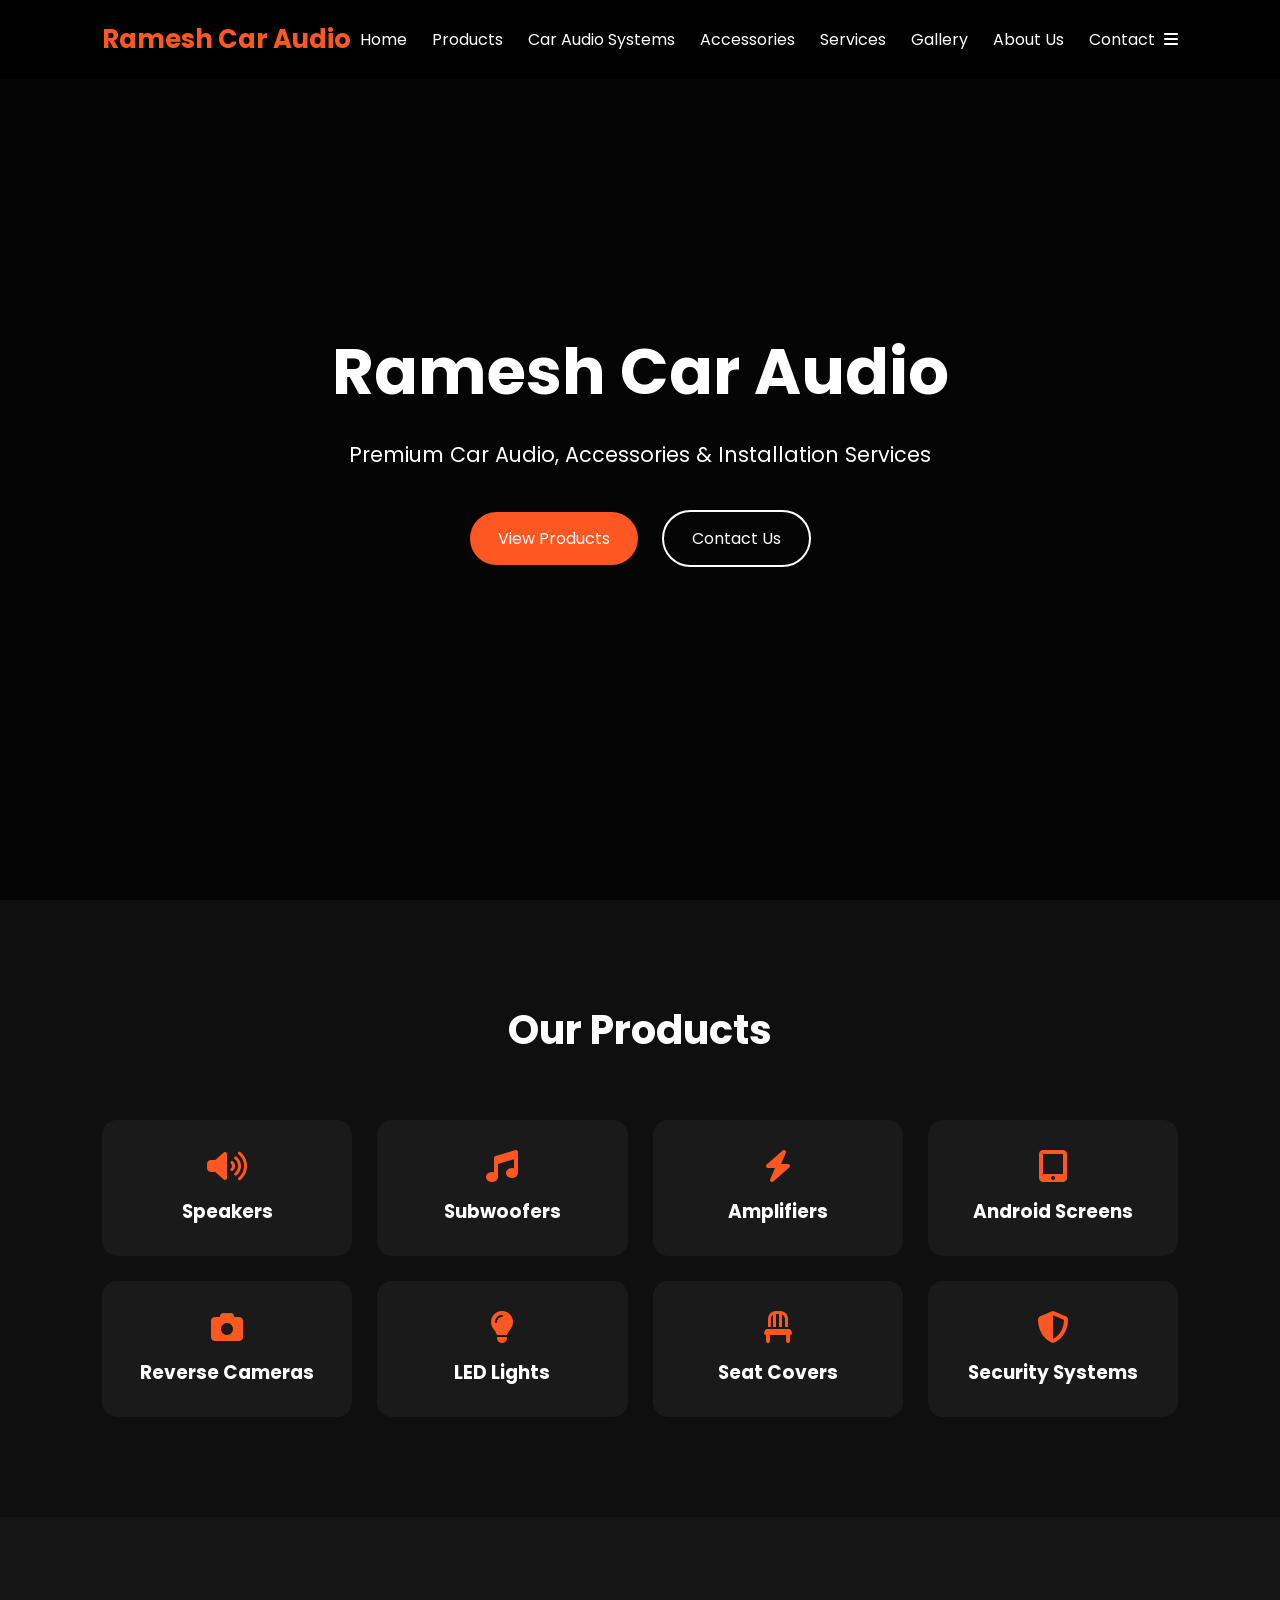
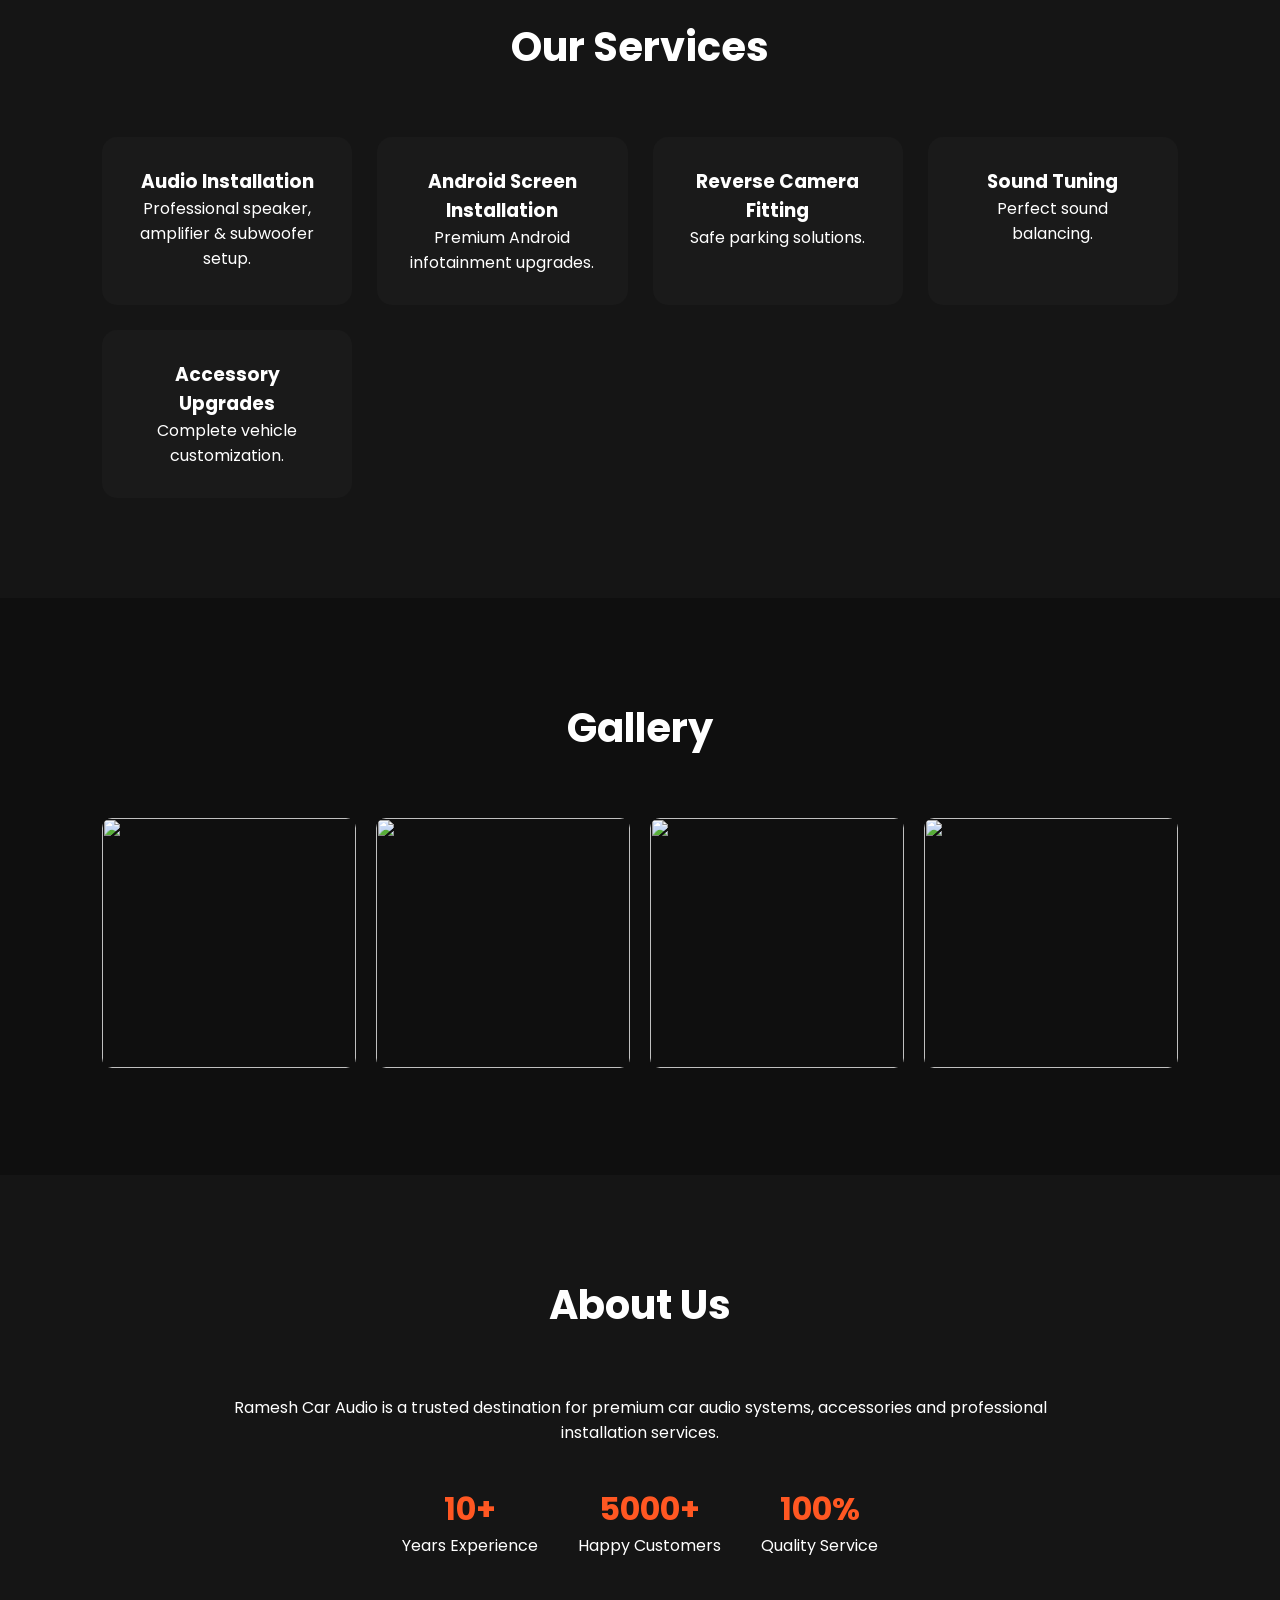
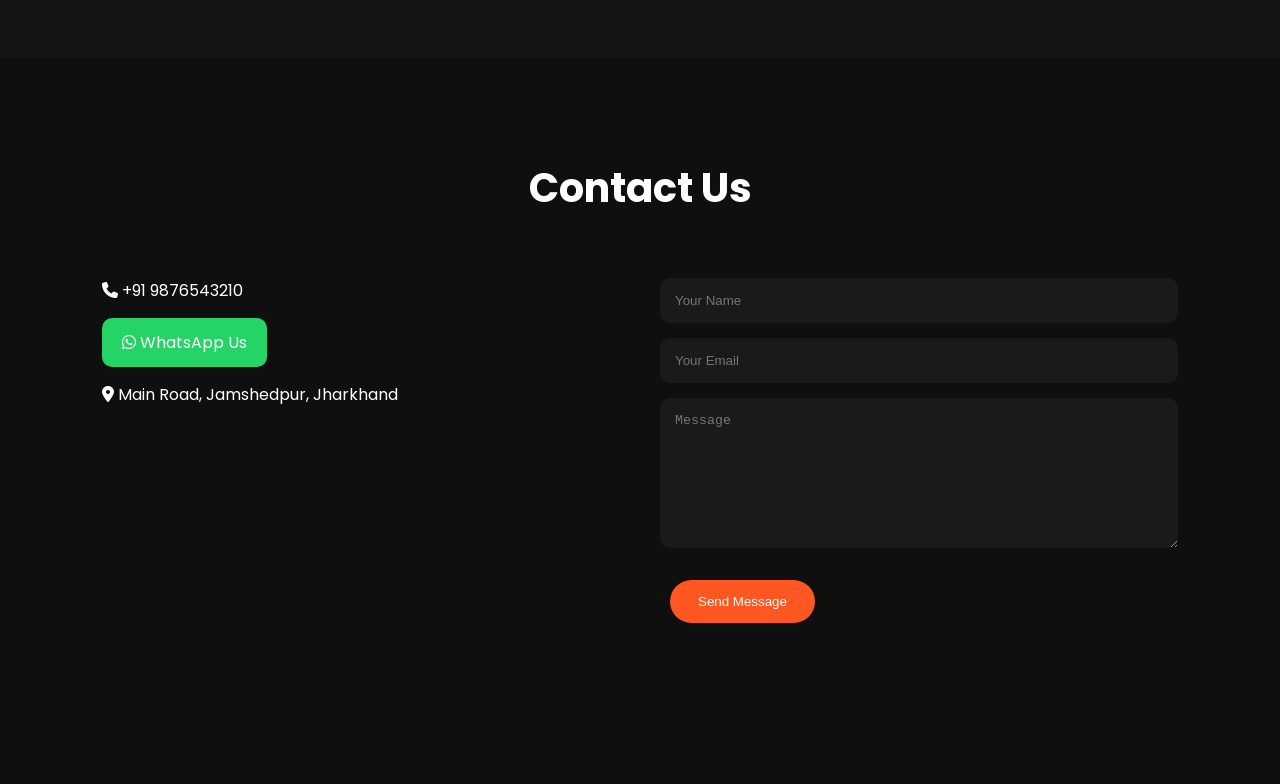
==== index.html @ 3d729b5f "Rename website.html to index.html" ====
<!DOCTYPE html>
<html lang="en">
<head>
<meta charset="UTF-8">
<meta name="viewport" content="width=device-width, initial-scale=1.0">
<meta name="description" content="Ramesh Car Audio - Premium Car Audio, Accessories & Installation Services">
<title>Ramesh Car Audio</title>

<link rel="stylesheet" href="style.css">

<link rel="preconnect" href="https://fonts.googleapis.com">
<link href="https://fonts.googleapis.com/css2?family=Poppins:wght@300;400;500;600;700&display=swap" rel="stylesheet">

<link rel="stylesheet"
href="https://cdnjs.cloudflare.com/ajax/libs/font-awesome/6.5.1/css/all.min.css">

<link rel="stylesheet"
href="https://cdnjs.cloudflare.com/ajax/libs/lightbox2/2.11.4/css/lightbox.min.css">
</head>

<body>

<div id="loader">
<div class="spinner"></div>
</div>

<header>
<nav class="navbar">
<div class="logo">Ramesh Car Audio</div>

<ul class="nav-links">
<li><a href="#home">Home</a></li>
<li><a href="#products">Products</a></li>
<li><a href="#audio">Car Audio Systems</a></li>
<li><a href="#accessories">Accessories</a></li>
<li><a href="#services">Services</a></li>
<li><a href="#gallery">Gallery</a></li>
<li><a href="#about">About Us</a></li>
<li><a href="#contact">Contact</a></li>
</ul>

<div class="menu-btn">
<i class="fas fa-bars"></i>
</div>
</nav>
</header>

<section class="hero" id="home">
<div class="hero-overlay"></div>

<div class="hero-content">
<h1>Ramesh Car Audio</h1>
<p>Premium Car Audio, Accessories & Installation Services</p>

<div class="hero-buttons">
<a href="#products" class="btn primary">View Products</a>
<a href="#contact" class="btn secondary">Contact Us</a>
</div>
</div>
</section>

<section id="products" class="section">
<h2 class="section-title">Our Products</h2>

<div class="products-grid">

<div class="card">
<i class="fas fa-volume-up"></i>
<h3>Speakers</h3>
</div>

<div class="card">
<i class="fas fa-music"></i>
<h3>Subwoofers</h3>
</div>

<div class="card">
<i class="fas fa-bolt"></i>
<h3>Amplifiers</h3>
</div>

<div class="card">
<i class="fas fa-tablet-alt"></i>
<h3>Android Screens</h3>
</div>

<div class="card">
<i class="fas fa-camera"></i>
<h3>Reverse Cameras</h3>
</div>

<div class="card">
<i class="fas fa-lightbulb"></i>
<h3>LED Lights</h3>
</div>

<div class="card">
<i class="fas fa-chair"></i>
<h3>Seat Covers</h3>
</div>

<div class="card">
<i class="fas fa-shield-alt"></i>
<h3>Security Systems</h3>
</div>

</div>
</section>

<section class="section dark" id="services">
<h2 class="section-title">Our Services</h2>

<div class="service-grid">

<div class="service-card">
<h3>Audio Installation</h3>
<p>Professional speaker, amplifier & subwoofer setup.</p>
</div>

<div class="service-card">
<h3>Android Screen Installation</h3>
<p>Premium Android infotainment upgrades.</p>
</div>

<div class="service-card">
<h3>Reverse Camera Fitting</h3>
<p>Safe parking solutions.</p>
</div>

<div class="service-card">
<h3>Sound Tuning</h3>
<p>Perfect sound balancing.</p>
</div>

<div class="service-card">
<h3>Accessory Upgrades</h3>
<p>Complete vehicle customization.</p>
</div>

</div>
</section>

<section id="gallery" class="section">
<h2 class="section-title">Gallery</h2>

<div class="gallery-grid">

<a href="https://images.unsplash.com/photo-1503376780353-7e6692767b70" data-lightbox="gallery">
<img src="https://images.unsplash.com/photo-1503376780353-7e6692767b70?w=600" alt="">
</a>

<a href="https://images.unsplash.com/photo-1492144534655-ae79c964c9d7" data-lightbox="gallery">
<img src="https://images.unsplash.com/photo-1492144534655-ae79c964c9d7?w=600" alt="">
</a>

<a href="https://images.unsplash.com/photo-1552519507-da3b142c6e3d" data-lightbox="gallery">
<img src="https://images.unsplash.com/photo-1552519507-da3b142c6e3d?w=600" alt="">
</a>

<a href="https://images.unsplash.com/photo-1489824904134-891ab64532f1" data-lightbox="gallery">
<img src="https://images.unsplash.com/photo-1489824904134-891ab64532f1?w=600" alt="">
</a>

</div>
</section>

<section id="about" class="section dark">
<h2 class="section-title">About Us</h2>

<div class="about-content">
<p>
Ramesh Car Audio is a trusted destination for premium car audio
systems, accessories and professional installation services.
</p>

<div class="stats">
<div>
<h3>10+</h3>
<p>Years Experience</p>
</div>

<div>
<h3>5000+</h3>
<p>Happy Customers</p>
</div>

<div>
<h3>100%</h3>
<p>Quality Service</p>
</div>
</div>
</div>
</section>

<section id="contact" class="section">
<h2 class="section-title">Contact Us</h2>

<div class="contact-container">

<div class="contact-info">
<p><i class="fas fa-phone"></i> +91 9876543210</p>

<a href="https://wa.me/919876543210" class="whatsapp-btn">
<i class="fab fa-whatsapp"></i> WhatsApp Us
</a>

<p>
<i class="fas fa-location-dot"></i>
Main Road, Jamshedpur, Jharkhand
</p>

<iframe
src="https://maps.google.com/maps?q=jamshedpur&t=&z=13&ie=UTF8&iwloc=&output=embed">
</iframe>
</div>

<form class="contact-form">
<input type="text" placeholder="Your Name" required>
<input type="email" placeholder="Your Email" required>
<textarea placeholder="Message"></textarea>
<button type="submit" class="btn primary">Send Message</button>
</form>

</div>
</section>

<button id="topBtn">
<i class="fas fa-arrow-up"></i>
</button>

<script src="script.js"></script>

<script src="https://cdnjs.cloudflare.com/ajax/libs/lightbox2/2.11.4/js/lightbox.min.js"></script>

</body>
</html>
---- style.css ----
*{
margin:0;
padding:0;
box-sizing:border-box;
scroll-behavior:smooth;
}

body{
font-family:'Poppins',sans-serif;
background:#0f0f0f;
color:white;
overflow-x:hidden;
}

.navbar{
position:fixed;
top:0;
width:100%;
display:flex;
justify-content:space-between;
align-items:center;
padding:20px 8%;
background:rgba(0,0,0,0.9);
backdrop-filter:blur(10px);
z-index:1000;
}

.logo{
font-size:1.6rem;
font-weight:700;
color:#ff5722;
}

.nav-links{
display:flex;
gap:25px;
list-style:none;
}

.nav-links a{
text-decoration:none;
color:white;
transition:.3s;
}

.nav-links a:hover{
color:#ff5722;
}

.hero{
height:100vh;
background:url('https://images.unsplash.com/photo-1492144534655-ae79c964c9d7?q=80&w=2000')
center/cover;
display:flex;
justify-content:center;
align-items:center;
position:relative;
}

.hero-overlay{
position:absolute;
inset:0;
background:rgba(0,0,0,0.65);
}

.hero-content{
position:relative;
text-align:center;
z-index:2;
animation:fadeUp 1s ease;
}

.hero h1{
font-size:4rem;
margin-bottom:20px;
}

.hero p{
font-size:1.3rem;
margin-bottom:30px;
}

.btn{
padding:14px 28px;
border:none;
text-decoration:none;
display:inline-block;
border-radius:50px;
transition:.4s;
margin:10px;
}

.primary{
background:#ff5722;
color:white;
}

.secondary{
border:2px solid white;
color:white;
}

.btn:hover{
transform:translateY(-5px);
}

.section{
padding:100px 8%;
}

.section-title{
text-align:center;
font-size:2.5rem;
margin-bottom:60px;
}

.products-grid,
.service-grid{
display:grid;
grid-template-columns:repeat(auto-fit,minmax(250px,1fr));
gap:25px;
}

.card,
.service-card{
background:#1a1a1a;
padding:30px;
border-radius:15px;
text-align:center;
transition:.4s;
}

.card:hover,
.service-card:hover{
transform:translateY(-10px);
box-shadow:0 15px 40px rgba(255,87,34,.3);
}

.card i{
font-size:2rem;
color:#ff5722;
margin-bottom:15px;
}

.gallery-grid{
display:grid;
grid-template-columns:repeat(auto-fit,minmax(250px,1fr));
gap:20px;
}

.gallery-grid img{
width:100%;
height:250px;
object-fit:cover;
border-radius:10px;
transition:.4s;
}

.gallery-grid img:hover{
transform:scale(1.08);
}

.dark{
background:#151515;
}

.about-content{
max-width:900px;
margin:auto;
text-align:center;
}

.stats{
display:flex;
justify-content:center;
gap:40px;
margin-top:40px;
flex-wrap:wrap;
}

.stats h3{
font-size:2rem;
color:#ff5722;
}

.contact-container{
display:grid;
grid-template-columns:1fr 1fr;
gap:40px;
}

.contact-form input,
.contact-form textarea{
width:100%;
padding:15px;
margin-bottom:15px;
background:#1a1a1a;
border:none;
color:white;
border-radius:10px;
}

.contact-form textarea{
height:150px;
}

iframe{
width:100%;
height:250px;
border:none;
border-radius:10px;
margin-top:20px;
}

.whatsapp-btn{
display:inline-block;
margin:15px 0;
background:#25d366;
padding:12px 20px;
border-radius:10px;
color:white;
text-decoration:none;
}

#topBtn{
position:fixed;
bottom:20px;
right:20px;
background:#ff5722;
color:white;
border:none;
padding:15px;
border-radius:50%;
cursor:pointer;
display:none;
}

.reveal{
opacity:0;
transform:translateY(40px);
transition:1s;
}

.reveal.active{
opacity:1;
transform:translateY(0);
}

#loader{
position:fixed;
inset:0;
background:black;
display:flex;
justify-content:center;
align-items:center;
z-index:9999;
}

.spinner{
width:60px;
height:60px;
border:5px solid #333;
border-top:5px solid #ff5722;
border-radius:50%;
animation:spin 1s linear infinite;
}

@keyframes spin{
100%{transform:rotate(360deg);}
}

@keyframes fadeUp{
from{
opacity:0;
transform:translateY(50px);
}
to{
opacity:1;
transform:translateY(0);
}
}

@media(max-width:768px){

.nav-links{
display:none;
}

.contact-container{
grid-template-columns:1fr;
}

.hero h1{
font-size:2.5rem;
}
}
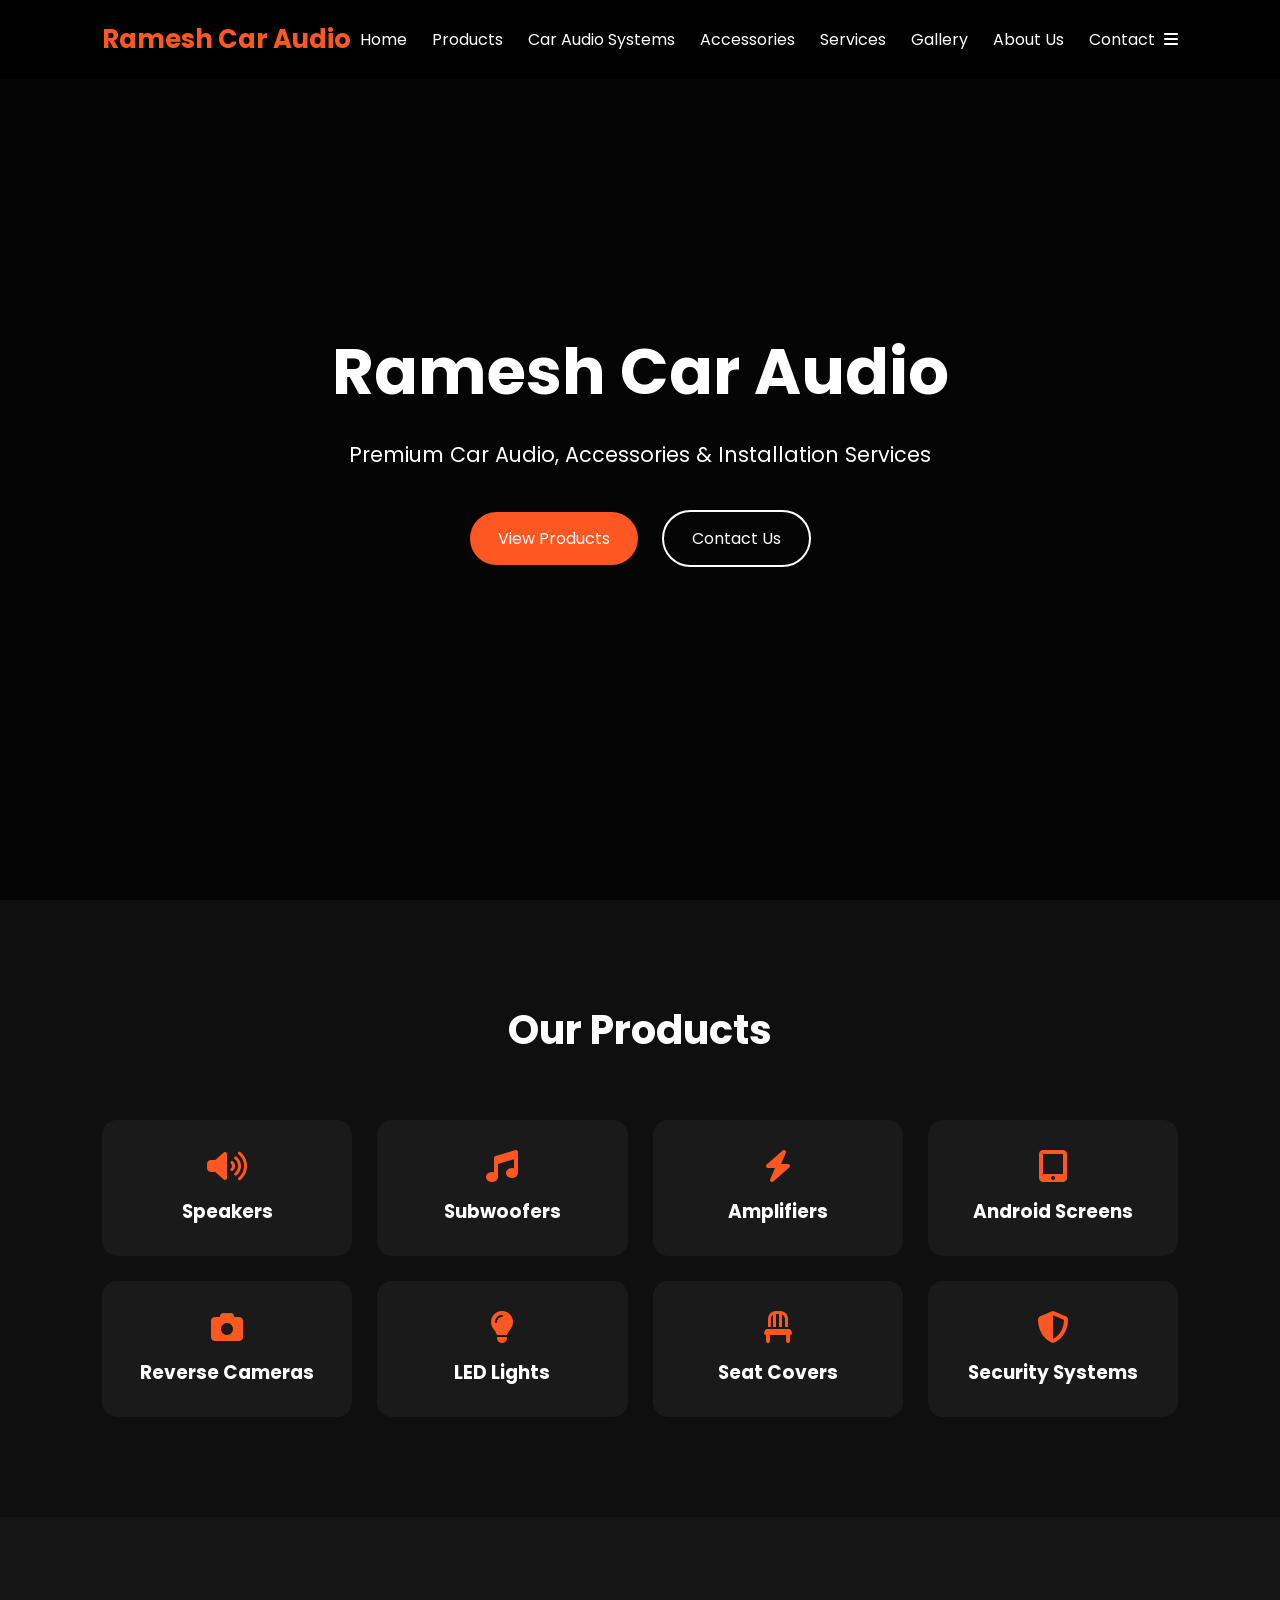
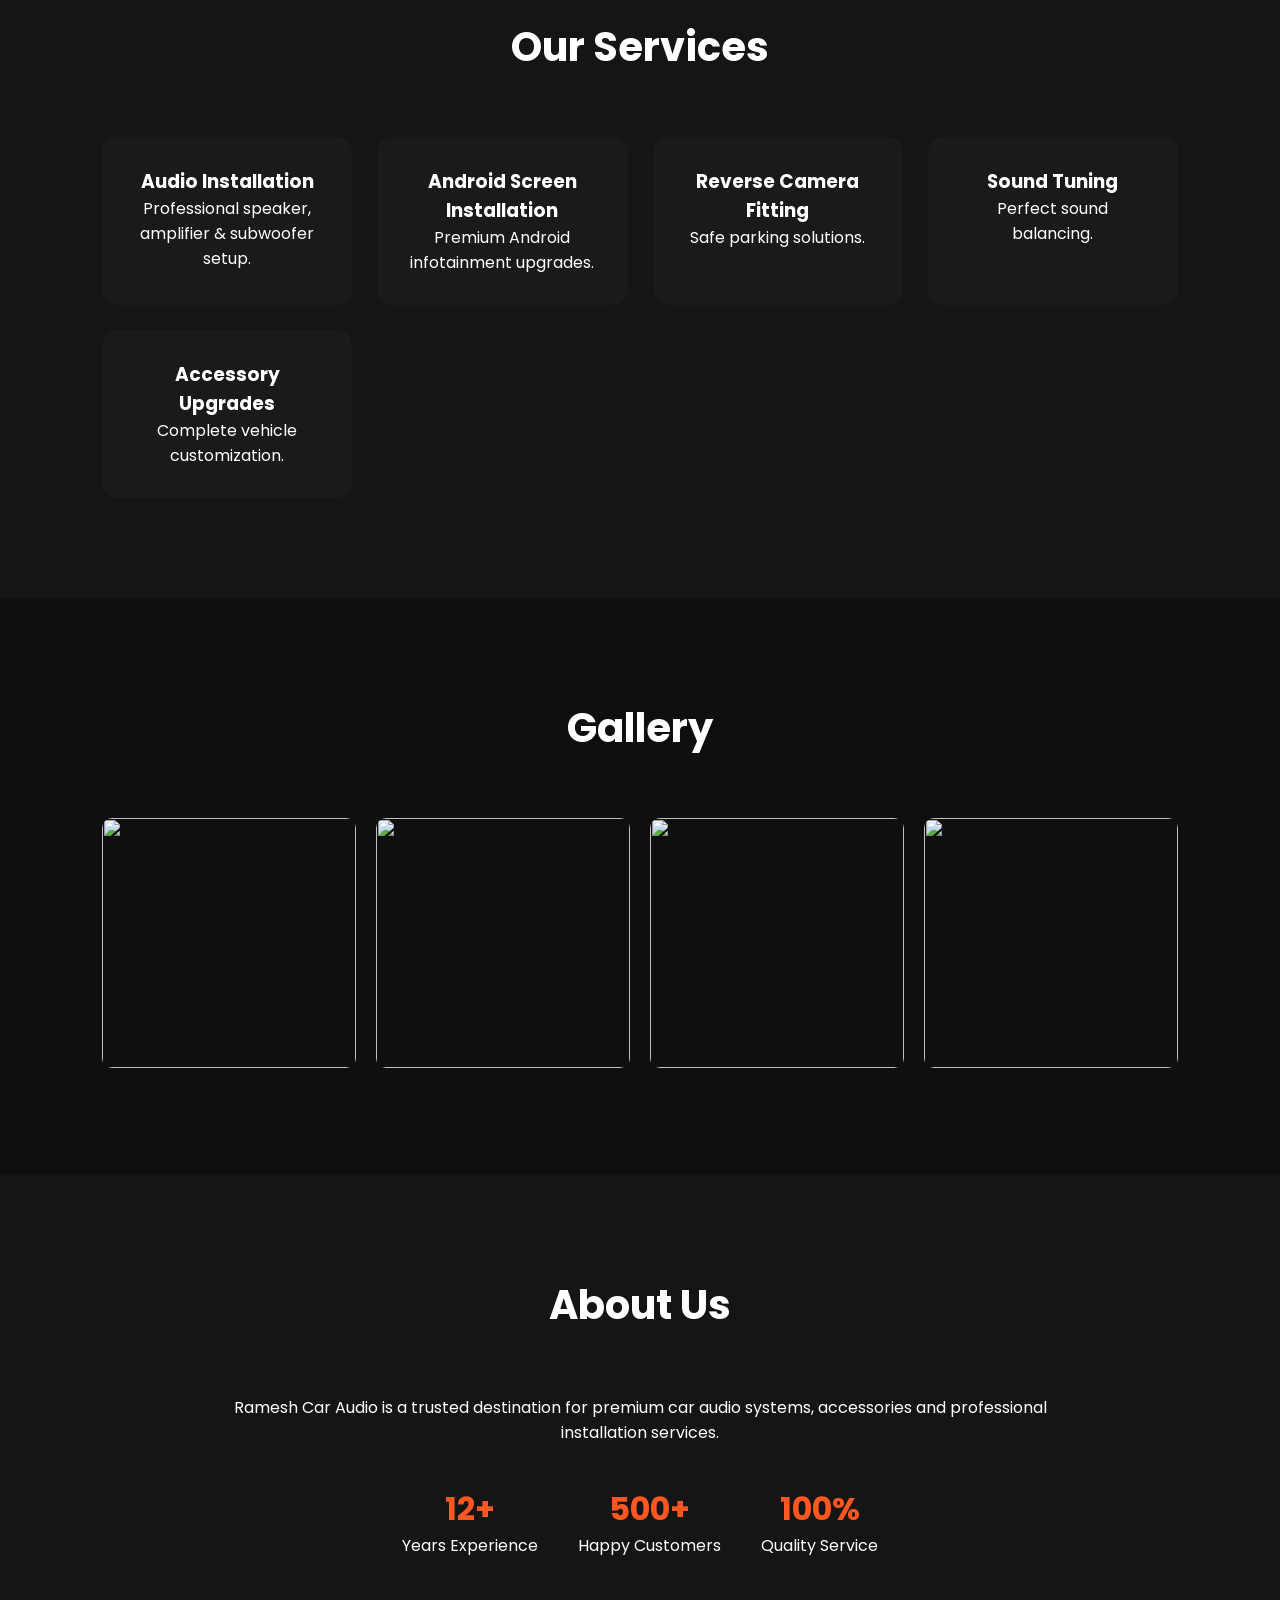
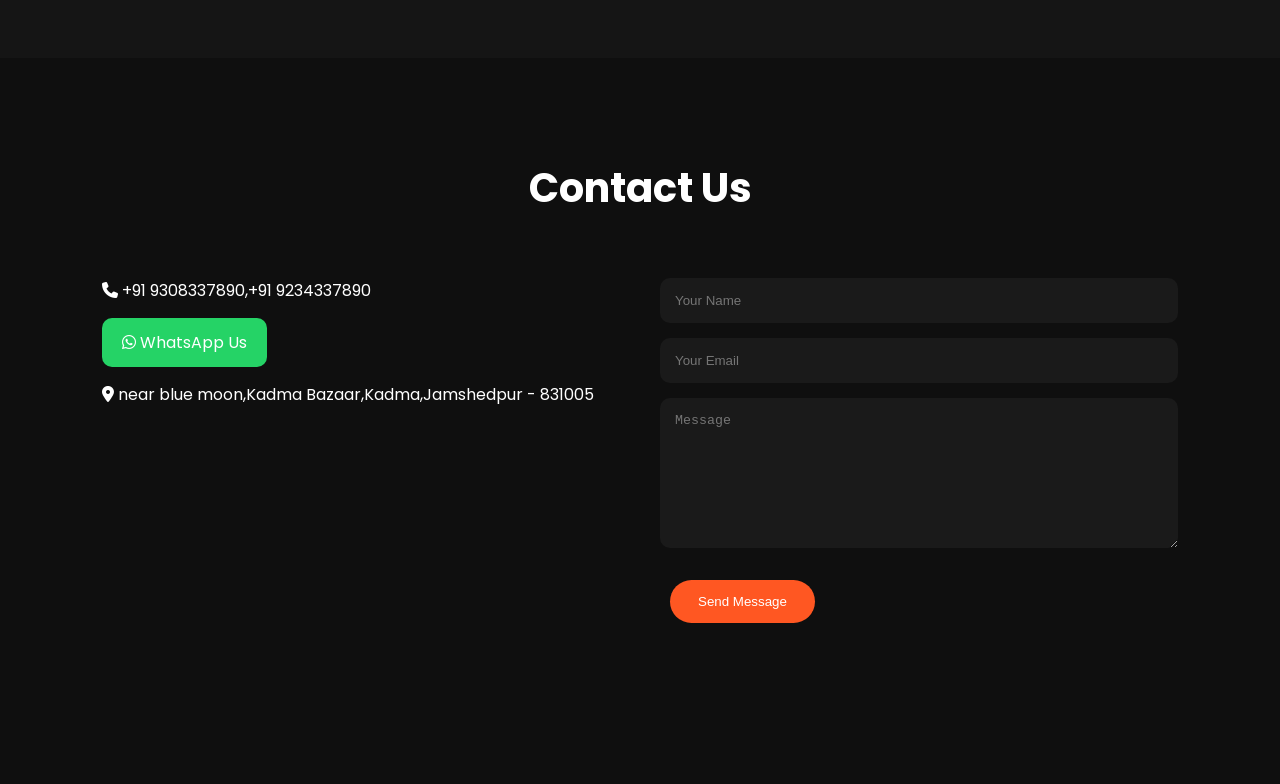
==== commit 6384c5e2: "Modify contact details and experience in index.html Updated contact information and experience detai" ====
--- a/index.html
+++ b/index.html
@@ -175,12 +175,12 @@
 
 <div class="stats">
 <div>
-<h3>10+</h3>
+<h3>12+</h3>
 <p>Years Experience</p>
 </div>
 
 <div>
-<h3>5000+</h3>
+<h3>500+</h3>
 <p>Happy Customers</p>
 </div>
 
@@ -198,7 +198,7 @@
 <div class="contact-container">
 
 <div class="contact-info">
-<p><i class="fas fa-phone"></i> +91 9876543210</p>
+<p><i class="fas fa-phone"></i> +91 9308337890,+91 9234337890</p>
 
 <a href="https://wa.me/919876543210" class="whatsapp-btn">
 <i class="fab fa-whatsapp"></i> WhatsApp Us
@@ -206,7 +206,7 @@
 
 <p>
 <i class="fas fa-location-dot"></i>
-Main Road, Jamshedpur, Jharkhand
+near blue moon,Kadma Bazaar,Kadma,Jamshedpur - 831005
 </p>
 
 <iframe
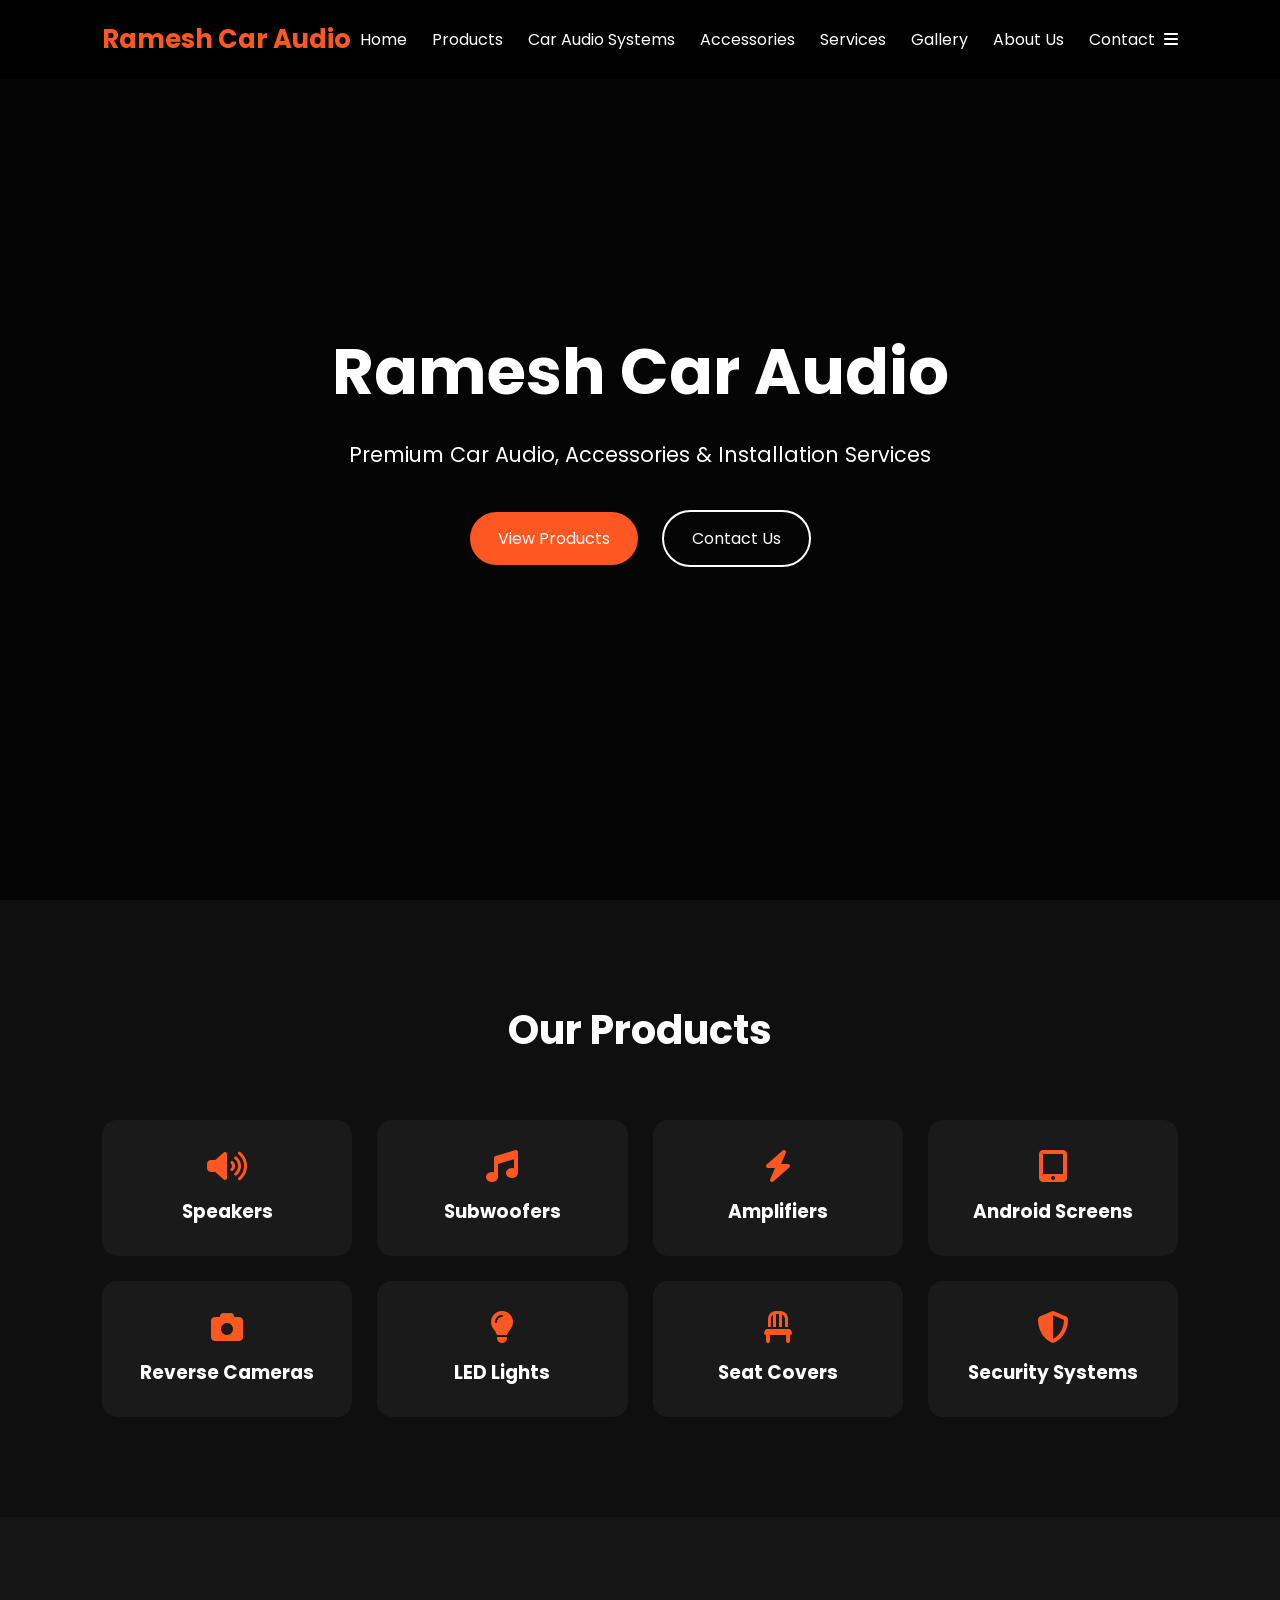
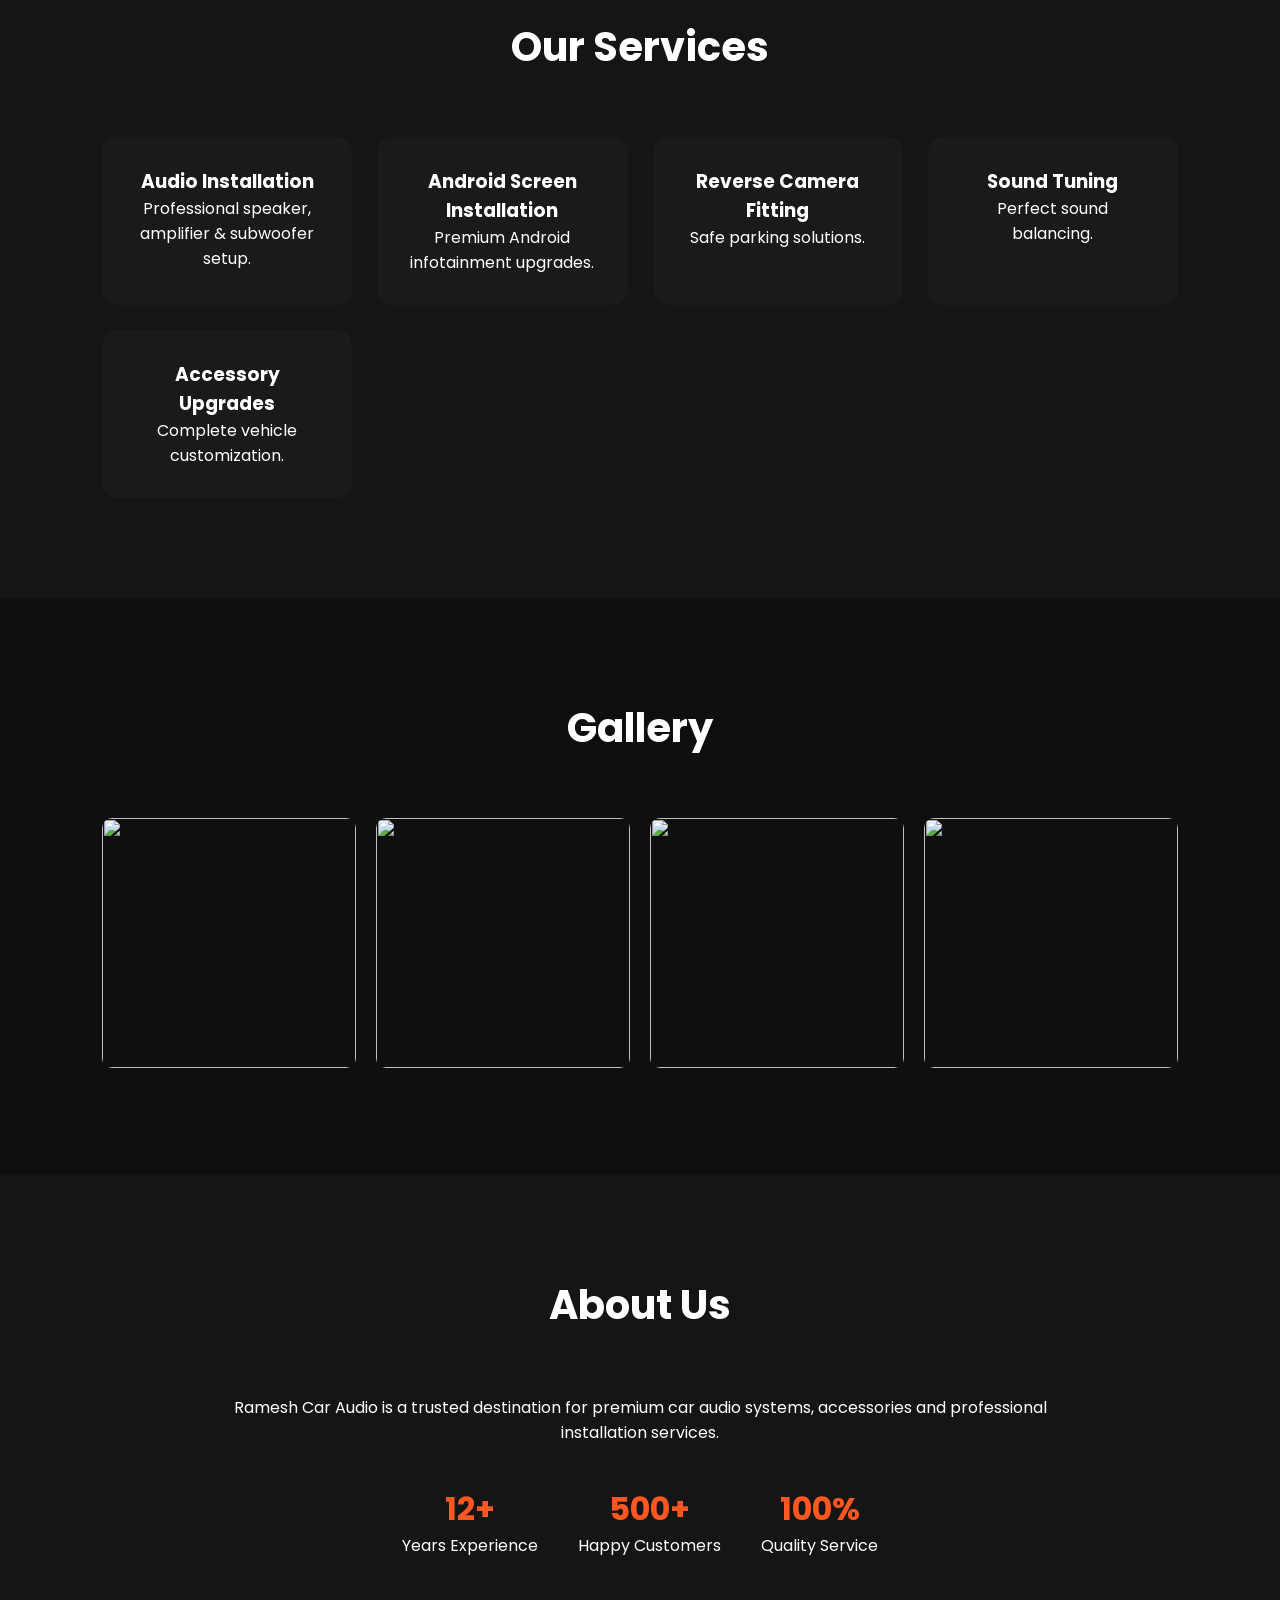
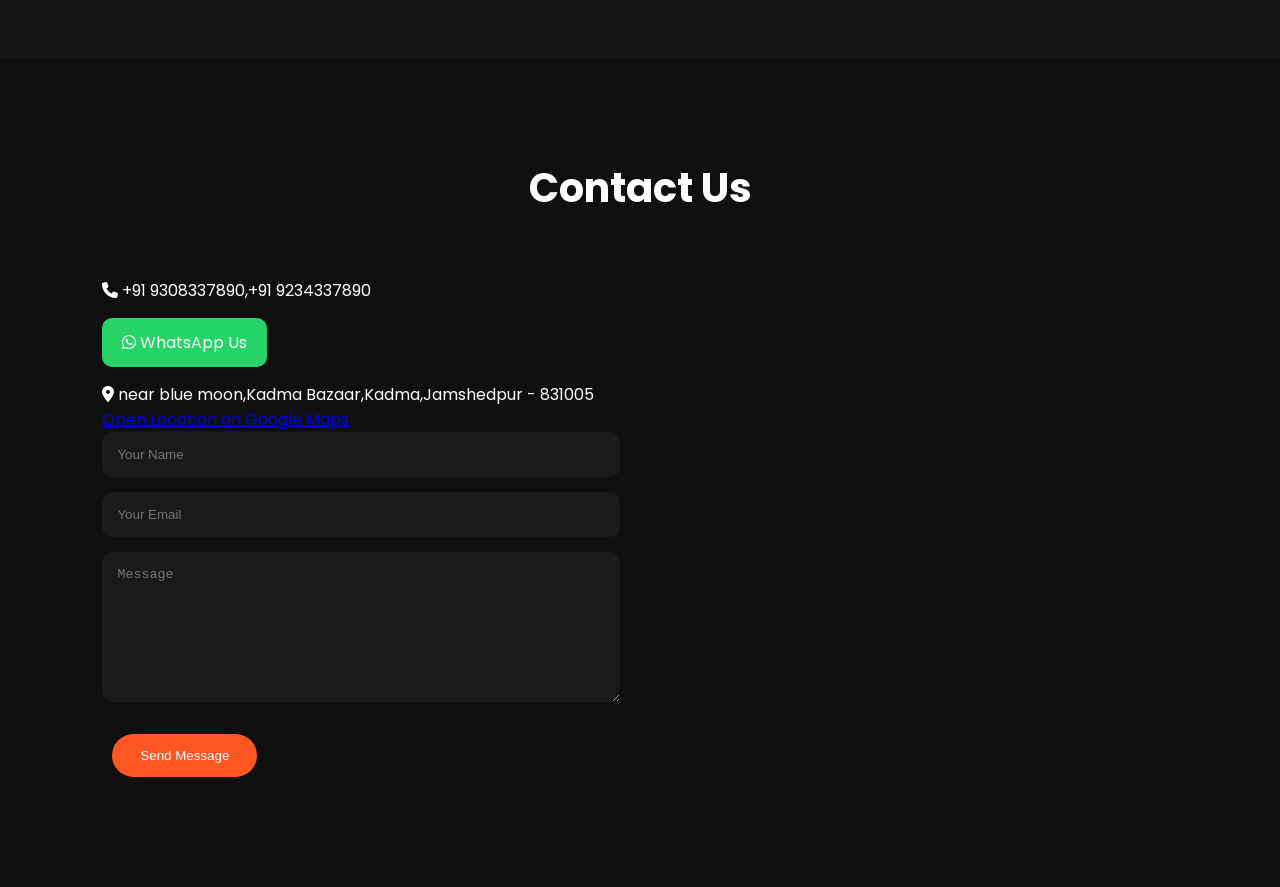
==== commit 7df15c1d: "Fix HTML formatting issues in index.html" ====
--- a/index.html
+++ b/index.html
@@ -200,7 +200,7 @@
 <div class="contact-info">
 <p><i class="fas fa-phone"></i> +91 9308337890,+91 9234337890</p>
 
-<a href="https://wa.me/919876543210" class="whatsapp-btn">
+<a href="https://wa.me/919308337890" class="whatsapp-btn">
 <i class="fab fa-whatsapp"></i> WhatsApp Us
 </a>
 
@@ -209,9 +209,10 @@
 near blue moon,Kadma Bazaar,Kadma,Jamshedpur - 831005
 </p>
 
-<iframe
-src="https://maps.google.com/maps?q=jamshedpur&t=&z=13&ie=UTF8&iwloc=&output=embed">
-</iframe>
+<div class="map-container">
+    <a href="https://maps.google.com/?q=RAMESH+CAR+AUDIO" target="_blank">
+        Open Location on Google Maps
+    </a>
 </div>
 
 <form class="contact-form">
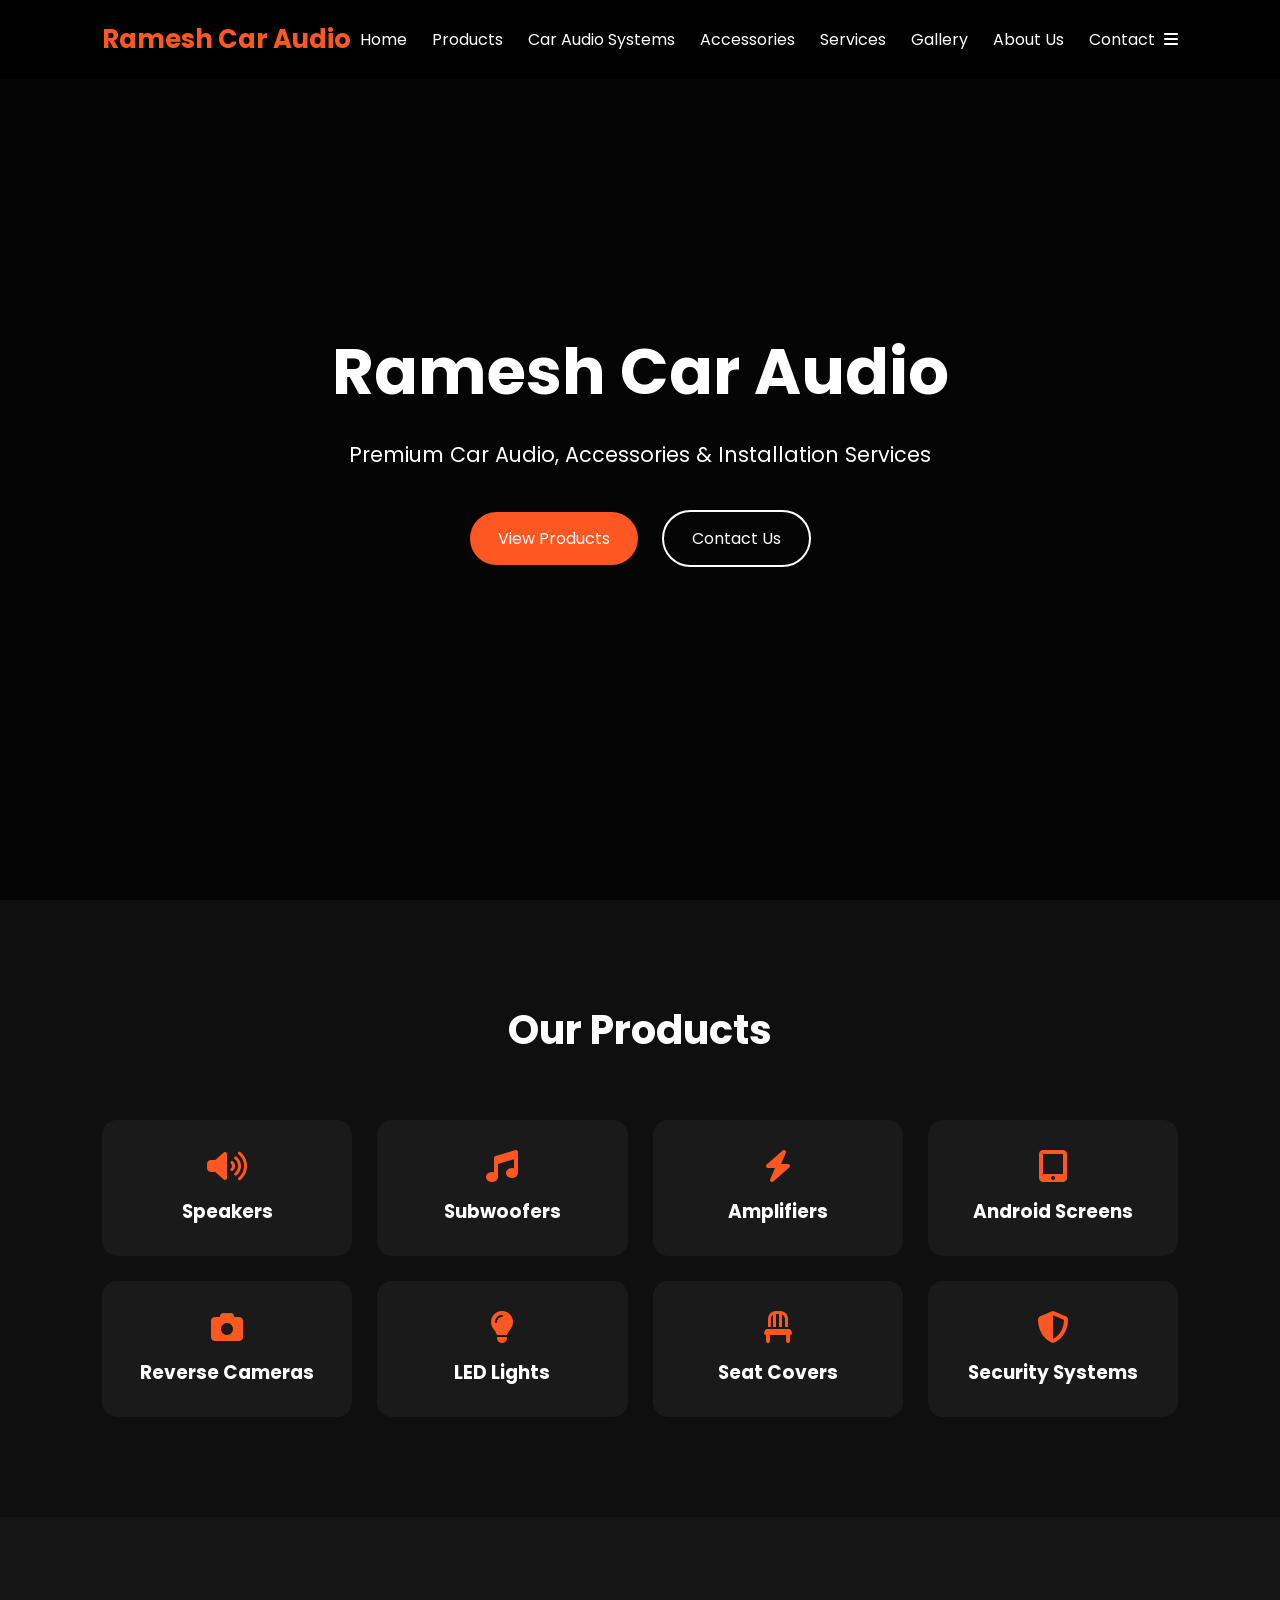
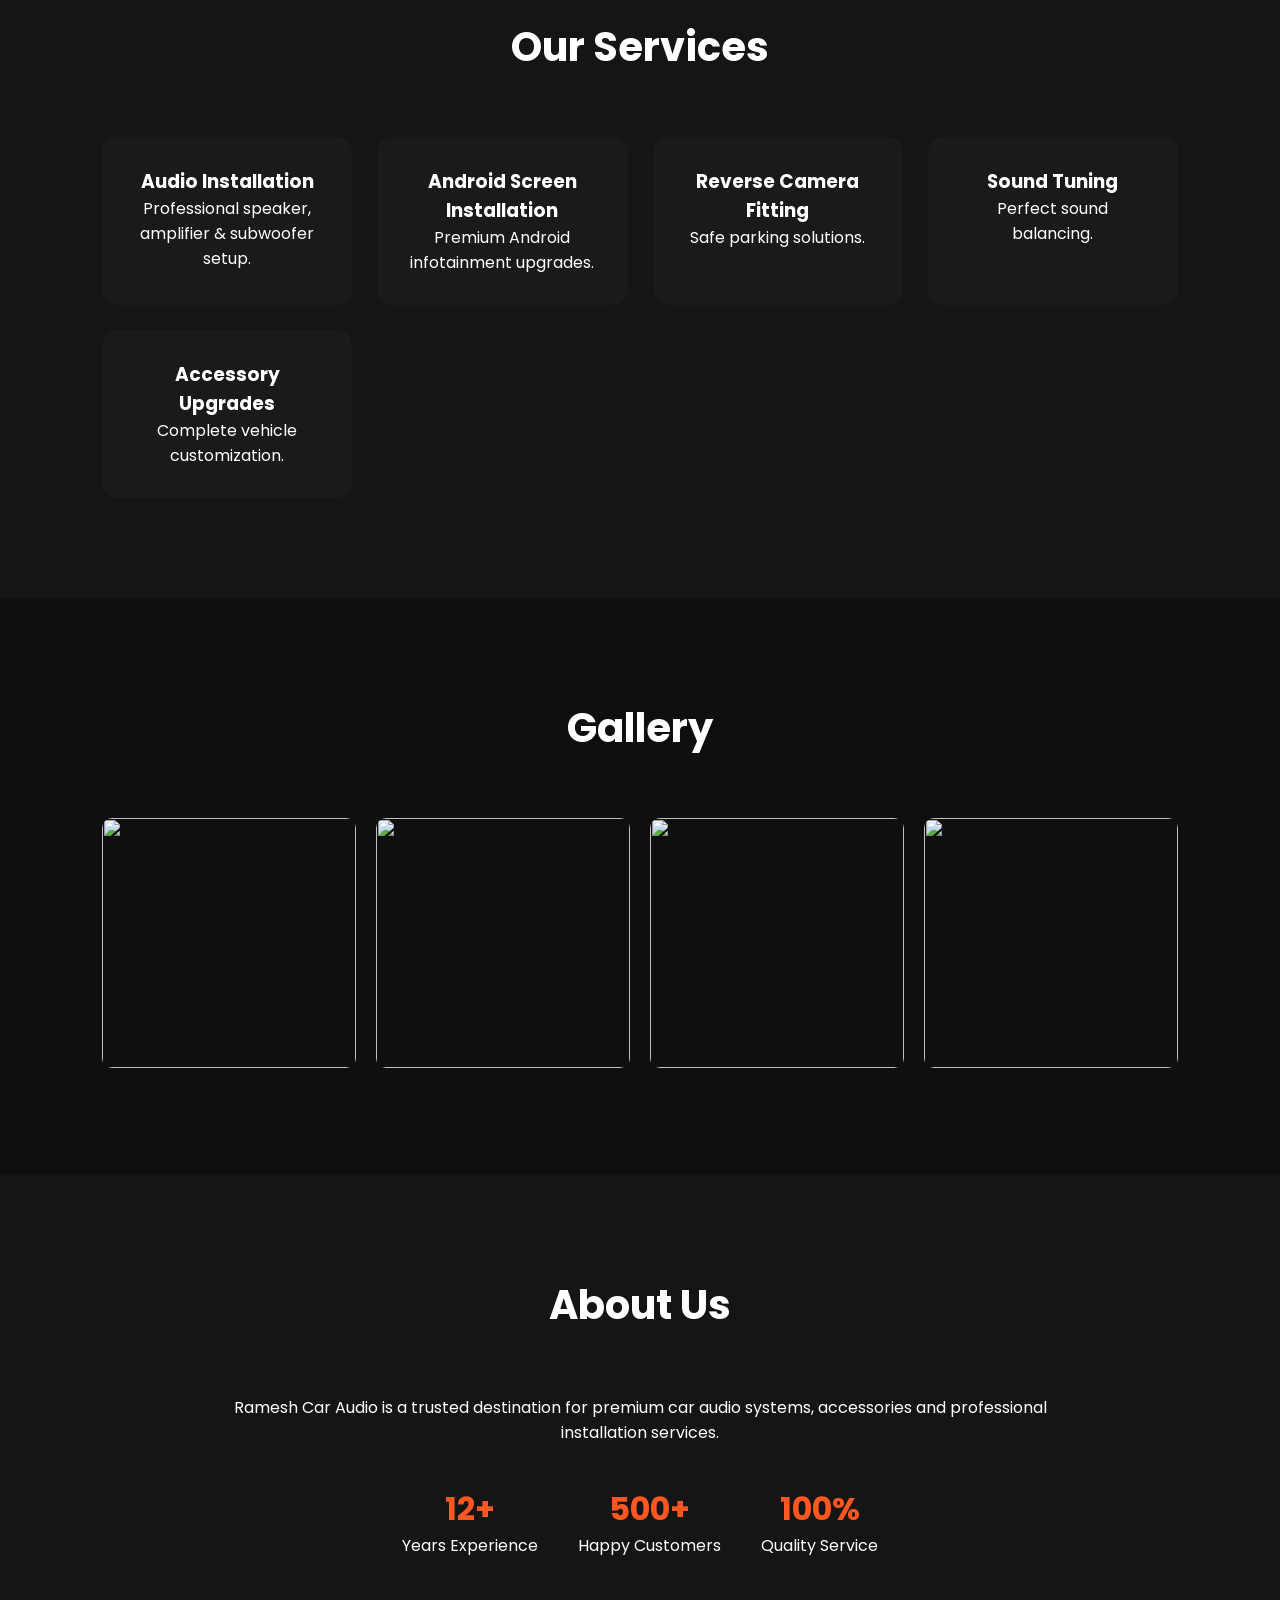
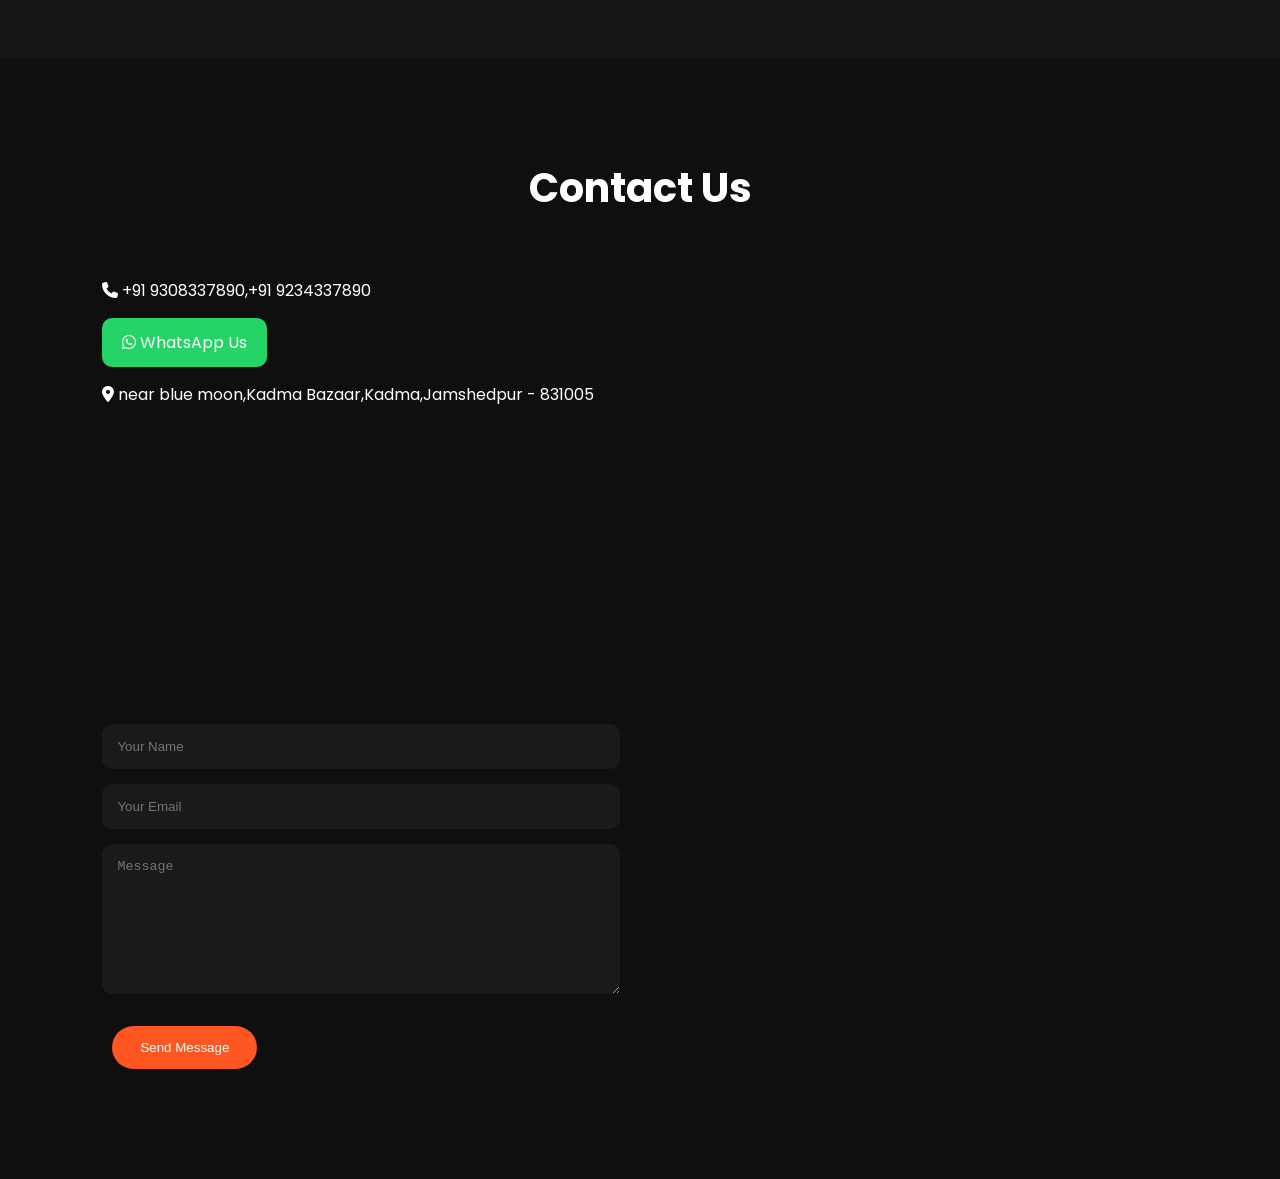
==== commit 281df80d: "Fix HTML encoding issues in index.html" ====
--- a/index.html
+++ b/index.html
@@ -209,11 +209,12 @@
 near blue moon,Kadma Bazaar,Kadma,Jamshedpur - 831005
 </p>
 
-<div class="map-container">
-    <a href="https://maps.google.com/?q=RAMESH+CAR+AUDIO" target="_blank">
-        Open Location on Google Maps
-    </a>
-</div>
+<iframe ><iframe
+src="">
+</iframe>
+</div>
+
+<div style="width: 100%"><iframe width="100%" height="600" frameborder="0" scrolling="no" marginheight="0" marginwidth="0" style="border:0" allowfullscreen="" src="https://www.google.com/maps/embed/v1/place?key=AIzaSyBVizdQeh3udy11xDc5Ao2YStR2gLc-rfc&amp;q=ramesh%20car%20audio&amp;maptype=roadmap&amp;zoom=14"><a href="https://www.maps.ie/create-google-map/">Embed Google Street View map</a></iframe></div>
 
 <form class="contact-form">
 <input type="text" placeholder="Your Name" required>
--- a/style.css
+++ b/style.css
@@ -293,4 +293,10 @@
 .hero h1{
 font-size:2.5rem;
 }
-}+}
+.map-container iframe{
+    width:100%;
+    height:450px;
+    border:none;
+    border-radius:10px;
+}
